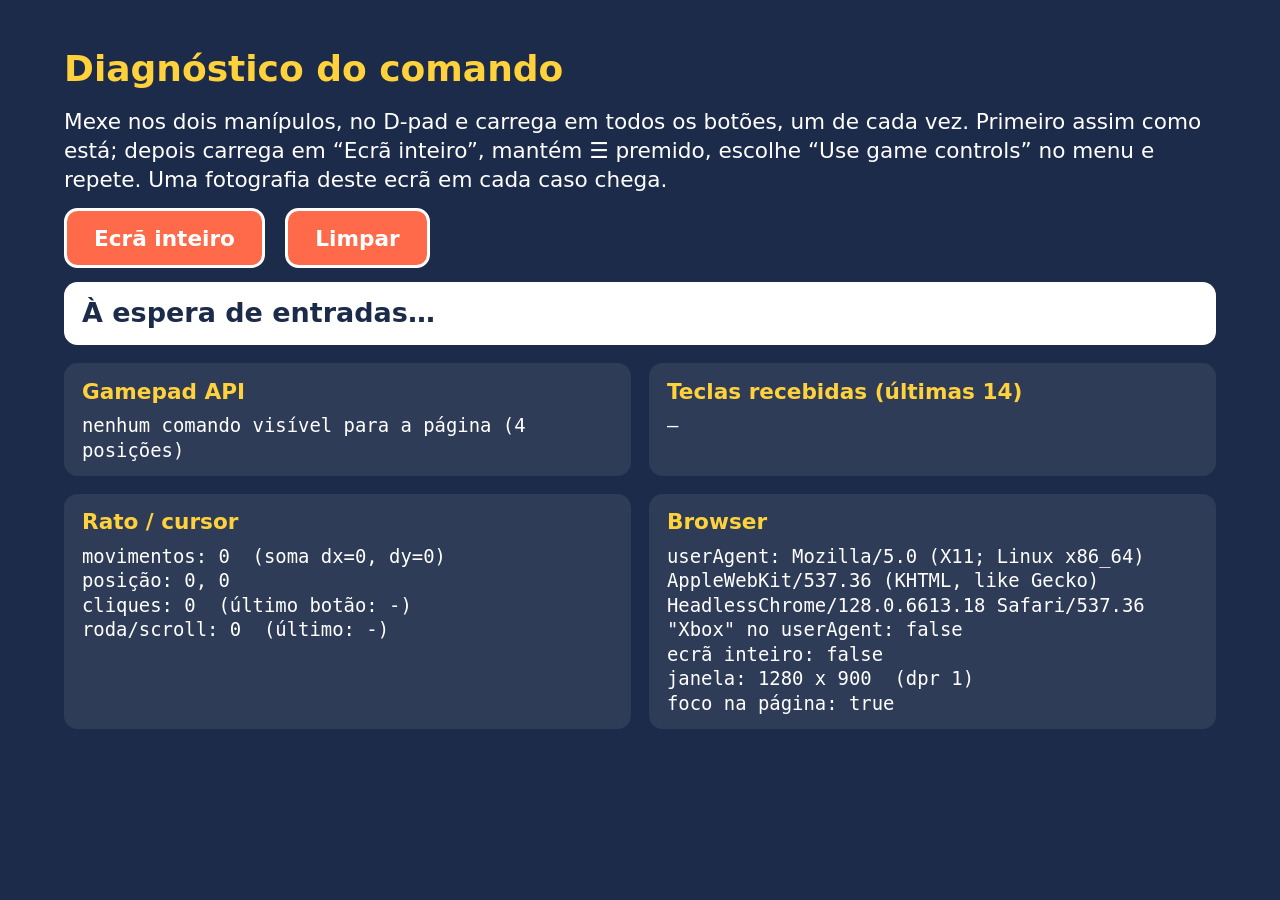
==== diag.html @ 94c6e10a "Comando na Xbox: andar com setas, teclas de comando e diagnóstico No Edge da Xbox em modo de navegaç" ====
<!DOCTYPE html>
<html lang="pt">
<head>
<meta charset="utf-8">
<meta name="viewport" content="width=device-width, initial-scale=1">
<title>Ilha dos Dinos — diagnóstico do comando</title>
<link rel="icon" href="data:,">
<style>
  :root { --navy: #1d2b4a; --sun: #ffd23c; --ok: #8ff06a; }
  * { box-sizing: border-box; }
  html, body { margin: 0; min-height: 100%; background: var(--navy); color: #fff; font: 2.4vh/1.35 "Segoe UI", system-ui, sans-serif; }
  body { padding: 5vh 5vw; }
  h1 { margin: 0 0 1.5vh; font-size: 4vh; color: var(--sun); }
  p { margin: 0 0 1.5vh; max-width: 70em; }
  button { font: inherit; font-weight: 700; padding: 1.4vh 3vh; margin: 0 1.5vh 1.5vh 0; border-radius: 1.5vh; border: 0.4vh solid #fff; background: #ff6b4a; color: #fff; cursor: pointer; }
  button:focus { outline: 0.6vh solid var(--sun); }
  .grid { display: grid; grid-template-columns: repeat(auto-fit, minmax(42vh, 1fr)); gap: 2vh; }
  .box { background: rgba(255, 255, 255, 0.08); border-radius: 1.5vh; padding: 1.5vh 2vh; min-width: 0; }
  .box h2 { margin: 0 0 0.8vh; font-size: 2.4vh; color: var(--sun); }
  pre { margin: 0; white-space: pre-wrap; word-break: break-word; font: 2.1vh/1.3 Consolas, monospace; }
  .on { color: var(--ok); font-weight: 700; }
  #verdict { font-size: 3vh; font-weight: 700; padding: 1.5vh 2vh; border-radius: 1.5vh; background: #fff; color: var(--navy); margin-bottom: 2vh; }
</style>
</head>
<body>
<h1>Diagnóstico do comando</h1>
<p>Mexe nos dois manípulos, no D-pad e carrega em todos os botões, um de cada vez. Primeiro assim como está; depois carrega em
“Ecrã inteiro”, mantém ☰ premido, escolhe “Use game controls” no menu e repete. Uma fotografia deste ecrã em cada caso chega.</p>
<button id="fs" type="button">Ecrã inteiro</button>
<button id="clr" type="button">Limpar</button>
<div id="verdict">À espera de entradas…</div>
<div class="grid">
  <div class="box"><h2>Gamepad API</h2><pre id="pads">—</pre></div>
  <div class="box"><h2>Teclas recebidas (últimas 14)</h2><pre id="keys">—</pre></div>
  <div class="box"><h2>Rato / cursor</h2><pre id="mouse">—</pre></div>
  <div class="box"><h2>Browser</h2><pre id="env">—</pre></div>
</div>
<script>
(function () {
  'use strict';
  var $ = function (id) { return document.getElementById(id); };
  var keyLog = [], seen = { pad: false, vk: false, arrows: false, keys: false, mouse: false };
  var m = { moves: 0, dx: 0, dy: 0, x: 0, y: 0, downs: 0, lastBtn: '-', wheels: 0, lastWheel: '-' };
  function logKey(type, e) {
    var kc = e.keyCode || e.which || 0;
    keyLog.unshift(type + '  key="' + e.key + '"  code="' + e.code + '"  keyCode=' + kc);
    if (keyLog.length > 14) keyLog.pop();
    if (kc >= 195 && kc <= 218) seen.vk = true;
    else if (/^Arrow/.test(e.key || '') || (kc >= 37 && kc <= 40)) seen.arrows = true;
    else seen.keys = true;
    $('keys').textContent = keyLog.join('\n');
    if (type === 'down' && !/^F\d+$/.test(e.key || '')) e.preventDefault();
  }
  window.addEventListener('keydown', function (e) { logKey('down', e); });
  window.addEventListener('keyup', function (e) { logKey('up  ', e); });
  document.addEventListener('mousemove', function (e) { m.moves++; m.dx += e.movementX || 0; m.dy += e.movementY || 0; m.x = e.clientX; m.y = e.clientY; seen.mouse = true; });
  document.addEventListener('mousedown', function (e) { m.downs++; m.lastBtn = e.button; });
  window.addEventListener('wheel', function (e) { m.wheels++; m.lastWheel = Math.round(e.deltaX) + ', ' + Math.round(e.deltaY); }, { passive: true });
  $('fs').addEventListener('click', function () {
    try { var el = document.documentElement; (el.requestFullscreen || el.webkitRequestFullscreen).call(el); } catch (err) { /* opcional */ }
  });
  $('clr').addEventListener('click', function () { keyLog = []; $('keys').textContent = '—'; seen = { pad: false, vk: false, arrows: false, keys: false, mouse: false }; m.moves = m.dx = m.dy = m.downs = m.wheels = 0; });
  window.addEventListener('gamepadconnected', function (e) { keyLog.unshift('** gamepadconnected: ' + e.gamepad.id); });

  function frame() {
    window.requestAnimationFrame(frame);
    var out = [], pads = [], err = '';
    try { pads = navigator.getGamepads ? navigator.getGamepads() : []; if (!navigator.getGamepads) err = 'navigator.getGamepads não existe'; } catch (e) { err = 'erro: ' + e.message; }
    var n = 0;
    for (var i = 0; i < pads.length; i++) {
      var p = pads[i];
      if (!p) continue;
      n++;
      var ax = [], bt = [];
      for (var a = 0; a < p.axes.length; a++) { ax.push(a + ':' + p.axes[a].toFixed(2)); if (Math.abs(p.axes[a]) > 0.3) seen.pad = true; }
      for (var b = 0; b < p.buttons.length; b++) if (p.buttons[b].pressed || p.buttons[b].value > 0.3) { bt.push(b); seen.pad = true; }
      out.push('#' + i + ' "' + p.id + '"\nmapping="' + p.mapping + '" eixos=' + p.axes.length + ' botões=' + p.buttons.length + '\neixos: ' + ax.join('  ') + '\nbotões premidos: ' + (bt.length ? bt.join(', ') : 'nenhum'));
    }
    $('pads').textContent = err || (n ? out.join('\n\n') : 'nenhum comando visível para a página (' + pads.length + ' posições)');
    $('mouse').textContent = 'movimentos: ' + m.moves + '  (soma dx=' + m.dx + ', dy=' + m.dy + ')\nposição: ' + m.x + ', ' + m.y + '\ncliques: ' + m.downs + '  (último botão: ' + m.lastBtn + ')\nroda/scroll: ' + m.wheels + '  (último: ' + m.lastWheel + ')';
    $('env').textContent = 'userAgent: ' + navigator.userAgent + '\n"Xbox" no userAgent: ' + /Xbox/i.test(navigator.userAgent) +
      '\necrã inteiro: ' + !!document.fullscreenElement + '\njanela: ' + window.innerWidth + ' x ' + window.innerHeight + '  (dpr ' + window.devicePixelRatio + ')' +
      '\nfoco na página: ' + document.hasFocus();
    var v = [];
    if (seen.pad) v.push('Gamepad API a funcionar (o jogo recebe o comando a sério)');
    if (seen.vk) v.push('teclas de comando 195–218');
    if (seen.arrows) v.push('setas do teclado');
    if (seen.keys) v.push('outras teclas');
    if (seen.mouse) v.push('movimento de rato/cursor');
    $('verdict').textContent = v.length ? 'Recebido até agora: ' + v.join(' · ') : 'À espera de entradas…';
  }
  frame();
})();
</script>
</body>
</html>
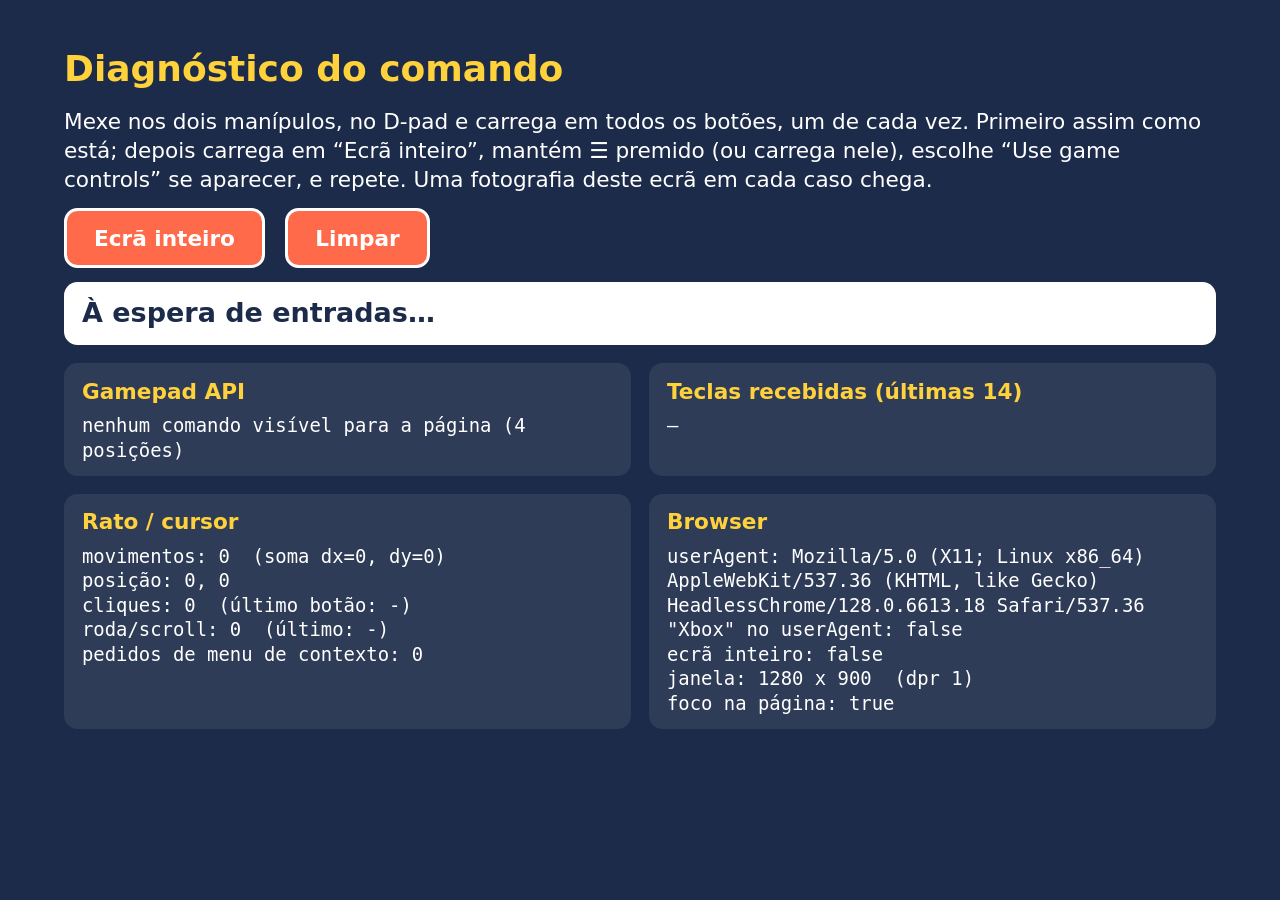
==== commit a1beeab2: "Xbox: não bloquear o menu de contexto do browser nem a tecla Menu Manter ☰ premido no Edge da Xbox p" ====
--- a/diag.html
+++ b/diag.html
@@ -25,7 +25,7 @@
 <body>
 <h1>Diagnóstico do comando</h1>
 <p>Mexe nos dois manípulos, no D-pad e carrega em todos os botões, um de cada vez. Primeiro assim como está; depois carrega em
-“Ecrã inteiro”, mantém ☰ premido, escolhe “Use game controls” no menu e repete. Uma fotografia deste ecrã em cada caso chega.</p>
+“Ecrã inteiro”, mantém ☰ premido (ou carrega nele), escolhe “Use game controls” se aparecer, e repete. Uma fotografia deste ecrã em cada caso chega.</p>
 <button id="fs" type="button">Ecrã inteiro</button>
 <button id="clr" type="button">Limpar</button>
 <div id="verdict">À espera de entradas…</div>
@@ -40,7 +40,7 @@
   'use strict';
   var $ = function (id) { return document.getElementById(id); };
   var keyLog = [], seen = { pad: false, vk: false, arrows: false, keys: false, mouse: false };
-  var m = { moves: 0, dx: 0, dy: 0, x: 0, y: 0, downs: 0, lastBtn: '-', wheels: 0, lastWheel: '-' };
+  var m = { moves: 0, dx: 0, dy: 0, x: 0, y: 0, downs: 0, lastBtn: '-', wheels: 0, lastWheel: '-', ctx: 0 };
   function logKey(type, e) {
     var kc = e.keyCode || e.which || 0;
     keyLog.unshift(type + '  key="' + e.key + '"  code="' + e.code + '"  keyCode=' + kc);
@@ -49,12 +49,13 @@
     else if (/^Arrow/.test(e.key || '') || (kc >= 37 && kc <= 40)) seen.arrows = true;
     else seen.keys = true;
     $('keys').textContent = keyLog.join('\n');
-    if (type === 'down' && !/^F\d+$/.test(e.key || '')) e.preventDefault();
+    if (type === 'down' && (/^Arrow/.test(e.key || '') || e.key === ' ')) e.preventDefault(); // só para a página não deslizar
   }
   window.addEventListener('keydown', function (e) { logKey('down', e); });
   window.addEventListener('keyup', function (e) { logKey('up  ', e); });
   document.addEventListener('mousemove', function (e) { m.moves++; m.dx += e.movementX || 0; m.dy += e.movementY || 0; m.x = e.clientX; m.y = e.clientY; seen.mouse = true; });
   document.addEventListener('mousedown', function (e) { m.downs++; m.lastBtn = e.button; });
+  document.addEventListener('contextmenu', function () { m.ctx++; keyLog.unshift('** contextmenu (pedido de menu de contexto)'); $('keys').textContent = keyLog.join('\n'); });
   window.addEventListener('wheel', function (e) { m.wheels++; m.lastWheel = Math.round(e.deltaX) + ', ' + Math.round(e.deltaY); }, { passive: true });
   $('fs').addEventListener('click', function () {
     try { var el = document.documentElement; (el.requestFullscreen || el.webkitRequestFullscreen).call(el); } catch (err) { /* opcional */ }
@@ -77,7 +78,7 @@
       out.push('#' + i + ' "' + p.id + '"\nmapping="' + p.mapping + '" eixos=' + p.axes.length + ' botões=' + p.buttons.length + '\neixos: ' + ax.join('  ') + '\nbotões premidos: ' + (bt.length ? bt.join(', ') : 'nenhum'));
     }
     $('pads').textContent = err || (n ? out.join('\n\n') : 'nenhum comando visível para a página (' + pads.length + ' posições)');
-    $('mouse').textContent = 'movimentos: ' + m.moves + '  (soma dx=' + m.dx + ', dy=' + m.dy + ')\nposição: ' + m.x + ', ' + m.y + '\ncliques: ' + m.downs + '  (último botão: ' + m.lastBtn + ')\nroda/scroll: ' + m.wheels + '  (último: ' + m.lastWheel + ')';
+    $('mouse').textContent = 'movimentos: ' + m.moves + '  (soma dx=' + m.dx + ', dy=' + m.dy + ')\nposição: ' + m.x + ', ' + m.y + '\ncliques: ' + m.downs + '  (último botão: ' + m.lastBtn + ')\nroda/scroll: ' + m.wheels + '  (último: ' + m.lastWheel + ')\npedidos de menu de contexto: ' + m.ctx;
     $('env').textContent = 'userAgent: ' + navigator.userAgent + '\n"Xbox" no userAgent: ' + /Xbox/i.test(navigator.userAgent) +
       '\necrã inteiro: ' + !!document.fullscreenElement + '\njanela: ' + window.innerWidth + ' x ' + window.innerHeight + '  (dpr ' + window.devicePixelRatio + ')' +
       '\nfoco na página: ' + document.hasFocus();
